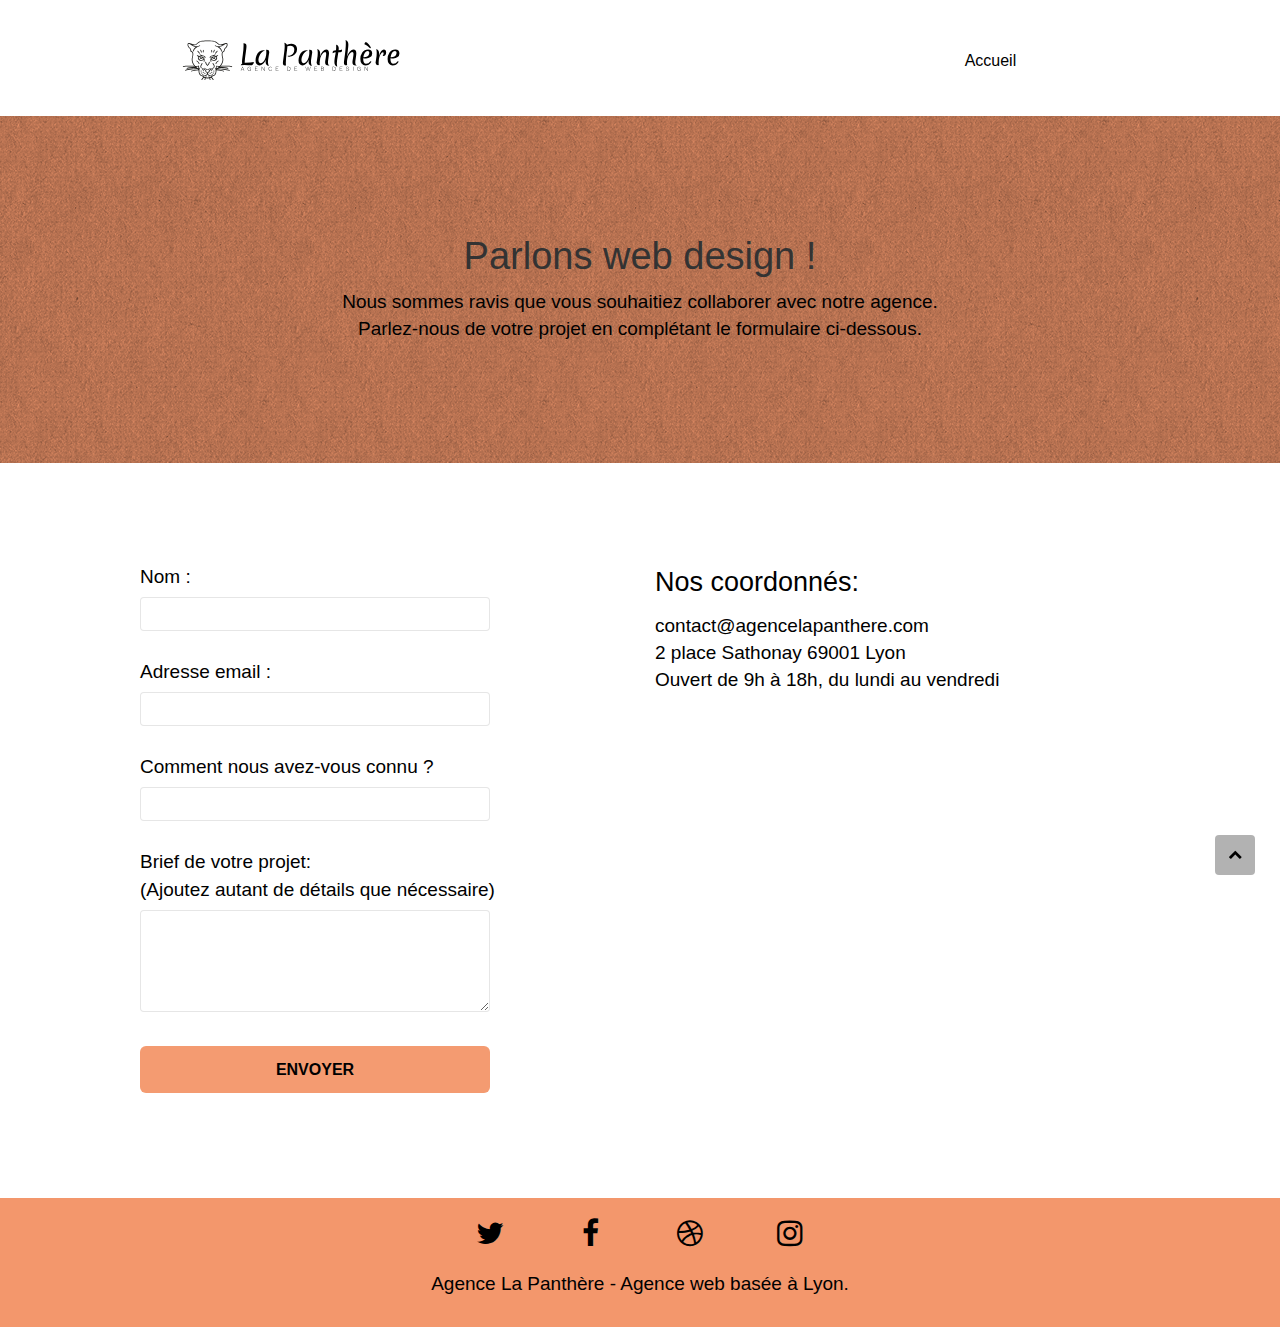
==== page2.html @ 470e60c2 "min-css" ====
<!doctype html>
<html lang="fr">
<head>
   
	<meta charset="utf-8">
    <meta name="keywords" content="seo, google, site web, site internet, agence design Lyon, agence design, agence design,agence design,agence design,agence design,agence design,agence design,agence design,agence design">
    <meta name="description" content=" La Panthère, est une grande agence de web design basée à Lyon">
	<meta name="robots" content="follow"/>
    <meta name="viewport" content="width=device-width, initial-scale=1.0, viewport-fit=cover">
    <link rel="shortcut icon" type="image/png" href="favicon.jpg">
    
	<link rel="stylesheet" type="text/css" href="./css/bootstrap.min.css">
	<link rel="stylesheet" type="text/css" href="style.min.css">
	<link rel="stylesheet" type="text/css" href="./css/font-awesome.min.css">
	<link rel="stylesheet" type="text/css" href="./css/et-line.min.css">


	<script src="./js/jquery-2.1.0.js"></script>
	<script src="./js/bootstrap.js"></script>
	<script src="./js/blocs.js"></script>

	<script src="./js/jqBootstrapValidation.js"></script>
	<script src="./js/formHandler.js"></script>
    <title>contacte</title>

    
<!-- Analytics -->
 
<!-- Analytics END -->
    
</head>
<body>
<!-- Principal conteneur -->
<div class="page-container">
<!-- bloc-0 -->
<div class="bloc bgc-white l-bloc " id="bloc-0">
	<div class="container bloc-sm">
		<nav class="navbar row">
			 <div class="navbar-header">
				<a class="navbar-brand " aria-label="logo-page" href="index.html"><img src="img/agence-la-panthere-monochrome.svg" alt="atlanta web design logo" height="40" /></a>	
				<button id="nav-toggle" type="button" class="ui-navbar-toggle navbar-toggle" data-toggle="collapse" data-target=".navbar-1">
					<span class="sr-only">Toggle navigation</span>
					<span class="icon-bar"></span>
					<span class="icon-bar"></span>
					<span class="icon-bar"></span>
				</button>
			</div>
			
			<div class="collapse navbar-collapse navbar-1 special-dropdown-nav">
				<ul class="site-navigation nav navbar-nav">
					<li>
						<a href="index.html" aria-label="bouton-accueil">Accueil</a>
					</li>
				</ul>
			</div> 
		</div>
		</nav>
	</div>
</div>
<!-- bloc-0 END -->

<!-- bloc-6 -->
<div class="bloc bg-dots-bg bg-repeat bgc-atomic-tangerine d-bloc bloc-bg-texture texture-paper" id="bloc-6">
	<div class="container bloc-lg">
		<div class="row">
			<div class="col-sm-12">
				<h1 class="text-center hero-bloc-text tc-black">
					Parlons web design !
				</h1>
				<p class="text-center mg-lg tc-black tight-width-whitespace">
					Nous sommes ravis que vous souhaitiez collaborer avec notre agence.<br>
					Parlez-nous de votre projet en complétant le formulaire ci-dessous.
				</p>
			</div>
		</div>
	</div>
</div>
<!-- bloc-6 END -->

<!-- bloc-7 -->
<div class="bloc bgc-white l-bloc" id="bloc-7">
	<div class="container bloc-lg">
		<div class="row">
			<div class="col-sm-6 ">
				<form id="form_1" novalidate success-msg="Your message has been sent." fail-msg="Sorry it seems that our mail server is not responding, Sorry for the inconvenience!">
					<div class="form-group">
						<label>
							<span class="texte-label"> Nom : </span>
							<input id="name" class="form-control" required="" />
						</label>
					</div>
					<div class="form-group ">
						<label>
							<span class="texte-label">Adresse email :</span>
						<input id="email" class="form-control" type="email" required="" />
						</label>
					</div>
					<div class="form-group">
						<label>
							<span class="texte-label">Comment nous avez-vous connu ?</span>
						<input class="form-control" type="email" required="" id="input_504" />

						</label>
					</div>
					<div class="form-group">
						<label>
							<span class="texte-label">Brief de votre projet: <br>(Ajoutez autant de détails que nécessaire)</span>
							<textarea id="message" class="form-control" rows="4" cols="50" required=""></textarea>
						</label>
					</div> 
					<button class="bloc-button btn btn-lg btn-block cta-hero btn-atomic-tangerine btn-contacte" type="submit">
						Envoyer
					</button>
				</form>
			</div>
			<div class="col-sm-6">
				<p class="coordonnes">Nos coordonnés:</p>
				<p>
					contact@agencelapanthere.com<br>2 place Sathonay 69001 Lyon<br>Ouvert de 9h à 18h, du lundi au vendredi<br>
				</p>
			</div>
		</div>
	</div>
</div>
<!-- bloc-7 END -->

<!-- ScrollToTop Button -->
<a  class="bloc-button btn btn-d scrollToTop" onclick="scrollToTarget('1')"><span class="fa fa-chevron-up"></span></a>
<!-- ScrollToTop Button END-->


<!-- Footer - bloc-8 -->
<div class="bloc bgc-atomic-tangerine d-bloc" id="bloc-8">
	<div class="container bloc-sm">
		<div class="row">
			<div class="col-sm-12">
				<div class="row row-no-gutters social ">
					<div class="col-sm-3">
						<div class="text-center">
							<a id="twitter" class="social" aria-label="suivez-nous sur twitter" href="index.html"><span class="fa fa-twitter icon-md"></span></a>
						</div>
					</div>
					<div class="col-sm-3">
						<div class="text-center">
							<a id="facebook" class="social" aria-label="suivez-nous sur facebook" href="index.html"><span class="fa fa-facebook icon-md"></span></a>
						</div>
					</div>
					<div class="col-sm-3">
						<div class="text-center">
							<a id="dribbble" class="social" aria-label="suivez-nous sur dribble"  href="index.html"><span class="fa fa-dribbble icon-md"></span></a>
						</div>
					</div>
					<div class="col-sm-3">
						<div class="text-center">
							<a id="instagram" class="social" aria-label="suivez-nous sur instagram" href="index.html"><span class="fa fa-instagram icon-md"></span></a>
						</div>
					</div>
					
				</div>
			</div>
			<p class="text-center black footer-p2">
			Agence La Panthère - Agence web basée à Lyon.<br>
			</p>
		</div>
	</div>
<!-- Footer - bloc-8 END -->
 </div> 
</div>
<!-- Principal conteneur END -->
</body>

</html>
---- style.min.css ----
a,a:hover,button{text-decoration:none}a,button{outline:0!important}.scrollToTop,a,button{transition:all .3s ease-in-out}body{margin:0;padding:0;background:#FFF;overflow-x:hidden;-webkit-font-smoothing:antialiased;-moz-osx-font-smoothing:grayscale;box-sizing:border-box}a:hover{cursor:pointer}#page-loading-blocs-notifaction{position:fixed;top:0;bottom:0;width:100%;z-index:100000;background:url(img/pageload-spinner.gif) center center no-repeat #FFF}.bloc{width:100%;clear:both;background:50% 50% no-repeat;padding:0 50px;-webkit-background-size:cover;-moz-background-size:cover;-o-background-size:cover;background-size:cover;position:relative}.bloc .container{padding-left:0;padding-right:0}.bloc-lg{padding:100px 50px}.bloc-md{padding:50px}.bloc-sm{padding:20px 50px}.bg-b-edge,.bg-bl-edge,.bg-br-edge,.bg-center,.bg-l-edge,.bg-r-edge,.bg-repeat,.bg-t-edge,.bg-tl-edge,.bg-tr-edge{-webkit-background-size:auto!important;-moz-background-size:auto!important;-o-background-size:auto!important;background-size:auto!important}.bg-repeat{background:0 0}.bg-t-edge{background:top no-repeat}.bloc-bg-texture::before{content:"";background-size:2px 2px;position:absolute;top:0;bottom:0;left:0;right:0}.texture-paper::before{background:url(img/texture-paper.png);background-size:280px 280px}.b-parallax{background-attachment:fixed}.d-bloc{color:rgba(255,255,255,.7)}.d-bloc button:hover{color:rgba(255,255,255,.9)}.d-bloc .icon-round,.d-bloc .icon-rounded,.d-bloc .icon-semi-rounded-a,.d-bloc .icon-semi-rounded-b,.d-bloc .icon-square{border-color:rgba(255,255,255,.9)}.d-bloc .divider-h span{border-color:rgba(255,255,255,.2)}.d-bloc .a-btn,.d-bloc .navbar a,.d-bloc .navbar-brand,.d-bloc a,.d-bloc a .icon-lg,.d-bloc a .icon-sm,.d-bloc a .icon-xl,.d-bloc h1 a,.d-bloc h2 a,.d-bloc h3 a,.d-bloc h4 a,.d-bloc h5 a,.d-bloc h6 a,.d-bloc p a{color:rgba(255,255,255,.6)}.d-bloc .a-btn:hover,.d-bloc .navbar a:hover,.d-bloc .navbar-brand:hover,.d-bloc a:hover .icon-lg,.d-bloc a:hover .icon-md,.d-bloc a:hover .icon-sm,.d-bloc a:hover .icon-xl,.d-bloc h1 a:hover,.d-bloc h2 a:hover,.d-bloc h3 a:hover,.d-bloc h4 a:hover,.d-bloc h5 a:hover,.d-bloc h6 a:hover,.d-bloc p a:hover{color:rgba(255,255,255,1)}.d-bloc .navbar-toggle .icon-bar{background:rgba(255,255,255,1)}.d-bloc .btn-wire,.d-bloc .btn-wire:hover{color:rgba(255,255,255,1);border-color:rgba(255,255,255,1)}.d-bloc .panel{color:rgba(0,0,0,.5)}.d-bloc .panel button:hover{color:rgba(0,0,0,.7)}.d-bloc .panel icon{border-color:rgba(0,0,0,.7)}.d-bloc .panel .divider-h span{border-color:rgba(0,0,0,.1)}.d-bloc .panel .a-btn{color:rgba(0,0,0,.6)}.d-bloc .panel .a-btn:hover{color:rgba(0,0,0,1)}.d-bloc .panel,.l-bloc{color:rgba(0,0,0,.5)}.d-bloc .panel button:hover,.l-bloc button:hover{color:rgba(0,0,0,.7)}.l-bloc .icon-round,.l-bloc .icon-rounded,.l-bloc .icon-semi-rounded-a,.l-bloc .icon-semi-rounded-b,.l-bloc .icon-square{border-color:rgba(0,0,0,.7)}.d-bloc .panel .divider-h span,.l-bloc .divider-h span{border-color:rgba(0,0,0,.1)}.d-bloc .panel .a-btn,.l-bloc .a-btn,.l-bloc .navbar a,.l-bloc .navbar-brand,.l-bloc a .icon-lg,.l-bloc a .icon-md,.l-bloc a .icon-sm,.l-bloc a .icon-xl,.l-bloc h1 a,.l-bloc h2 a,.l-bloc h3 a,.l-bloc h4 a,.l-bloc h5 a,.l-bloc h6 a,.l-bloc p a{color:rgba(0,0,0,.6)}.d-bloc .panel .a-btn:hover,.l-bloc .a-btn:hover,.l-bloc .navbar a:hover,.l-bloc .navbar-brand:hover,.l-bloc a:hover .icon-lg,.l-bloc a:hover .icon-md,.l-bloc a:hover .icon-sm,.l-bloc a:hover .icon-xl,.l-bloc h1 a:hover,.l-bloc h2 a:hover,.l-bloc h3 a:hover,.l-bloc h4 a:hover,.l-bloc h5 a:hover,.l-bloc h6 a:hover,.l-bloc p a:hover{color:rgba(0,0,0,1)}.l-bloc .navbar-toggle .icon-bar{color:rgba(0,0,0,.6)}.d-bloc .panel .btn-wire,.d-bloc .panel .btn-wire:hover,.l-bloc .btn-wire,.l-bloc .btn-wire:hover{color:rgba(0,0,0,.7);border-color:rgba(0,0,0,.3)}.voffset{margin-top:30px}.voffset-lg{margin-top:80px}.row-no-gutters{margin-right:0;margin-left:0}.row.row-no-gutters>[class*=" col-"],.row.row-no-gutters>[class^=col-]{padding-right:0;padding-left:0}#bloc-1-hero h1{font-size:32px}.navbar{margin-bottom:0;z-index:1}.navbar-brand{height:auto;padding:15px;font-size:25px;font-weight:400;font-weight:600;line-height:44px}.navbar-brand img{max-height:200px;display:inline}.navbar-brand img[src$=svg]{min-width:300px}.nav-center .navbar-brand img{margin:0}.navbar .nav{padding-top:2px;margin-right:10%;float:right;z-index:1}.nav-invert .navbar .nav,.nav>li{float:left}.nav>li{margin-top:4px;font-size:16px;list-style:none}.navbar-nav .open .dropdown-menu>li>a{text-align:inherit}.black,.tc-black,a[data-lightbox]{text-align:center}.nav>li a:focus,.nav>li a:hover{background:0 0;text-decoration:underline;font-weight:700;color:#0d0303}.navbar-toggle{margin:10px 10px 0 0;border:0}.navbar-toggle:hover{background:0 0!important}.navbar-toggle .icon-bar{background-color:rgba(0,0,0,.5);width:26px}.nav-invert .navbar-brand,.nav-invert .navbar-header{float:right;position:relative;z-index:2}@media (min-width:768px){.site-navigation{position:absolute;top:50%;right:20px;transform:translate(0,-50%);-webkit-transform:translateY(-50%)}.nav>li .dropdown-menu a,.nav>li .dropdown-menu a:hover{color:#484848}.nav-invert .site-navigation{left:0;right:0}.nav-center{text-align:center}.nav-center .navbar-header{width:100%}.nav-center .nav>li,.nav-center .navbar-brand,.nav-center .navbar-header{float:none;display:inline-block}.nav-center .site-navigation{position:relative;width:100%;right:0;margin-right:0;margin-top:20px}.nav-center.mini-nav .navbar-toggle{float:none;margin:10px auto 0}}.nav>li>.dropdown a{background:0 0!important;display:block;padding:14px 15px}nav .caret{margin:0 5px}.dropdown-menu .dropdown-menu{top:-8px;left:100%}.dropdown-menu .dropmenu-flow-right{top:100%;left:0;margin-left:-1px;border-top-left-radius:0;border-top-right-radius:0}.dropdown-menu .dropdown span{border:4px solid #000;border-top-color:transparent;border-right-color:transparent;border-bottom-color:transparent;margin:6px -5px 0 0!important;float:right}.mg-lg,.mg-md{margin-top:10px}.mg-md{margin-bottom:20px}.mg-lg{margin-bottom:40px}.btn{margin:0 5px 5px 0}.btn.pull-right{margin:0 0 5px 5px}.btn-d,.btn-d:focus,.btn-d:hover{color:#FFF;background:rgba(0,0,0,.3)}.btn-rd{border-radius:40px}.btn-clean{border:1px solid rgba(0,0,0,.08);border-bottom-color:rgba(0,0,0,.1);text-shadow:0 1px 0 rgba(0,0,1,.1);box-shadow:0 1px 3px rgba(0,0,1,.25),inset 0 1px 0 0 rgba(255,255,255,.15)}.icon-md{font-size:30px!important;color:#000}.icon-lg{font-size:60px!important}.sm-shadow{text-shadow:0 1px 2px rgba(0,0,0,.3)}.panel-sq,.panel-sq .panel-footer,.panel-sq .panel-heading{border-radius:0}.panel-rd{border-radius:30px}.panel-rd .panel-heading{border-radius:29px 29px 0 0}.panel-rd .panel-footer{border-radius:0 0 29px 29px}.form-control{border-color:rgba(11,7,7,.1);box-shadow:none;padding:10px;margin-top:2%;margin-bottom:2%;width:350px}.scrollToTop{width:40px;height:40px;position:fixed;bottom:20px;right:20px;opacity:1;z-index:500}.scrollToTop span{margin-top:5px;margin-bottom:5px}.showScrollTop{font-size:14px;opacity:1}a[data-lightbox]{position:relative;display:block}a[data-lightbox]:hover::before{content:"+";font-family:HelveticaNeue-Light,"Helvetica Neue Light","Helvetica Neue",Helvetica,Arial;font-size:32px;width:50px;height:50px;margin-left:-25px;border-radius:50%;background:rgba(0,0,0,.6);color:#FFF;font-weight:100;z-index:1;position:absolute;top:50%;transform:translateY(-50%);-webkit-transform:translateY(-50%)}.close-lightbox,.lightbox-caption,.next-lightbox,.prev-lightbox{background:rgba(0,0,0,.5);position:absolute}a[data-lightbox]:hover img{opacity:.6;-webkit-animation-fill-mode:none;animation-fill-mode:none}#lightbox-modal{display:flex;align-items:center}#lightbox-modal .modal-dialog{width:90%;max-width:900px;margin:0 auto}#lightbox-modal .modal-dialog img{max-height:90vh;margin:0 auto}.lightbox-caption{padding:20px;color:#FFF;left:15px;right:15px;bottom:5px}.close-lightbox{color:#FFF;font-size:30px;top:20px;right:20px;z-index:20;border:none;line-height:30px;padding:0 9px 5px;opacity:.3}.close-lightbox:hover,.next-lightbox:hover,.prev-lightbox:hover{opacity:1;color:#FFF}.next-lightbox,.prev-lightbox{font-size:20px;color:rgba(255,255,255,.9);transition:all .2s ease-in-out;top:45%;z-index:1;opacity:.4}.next-lightbox{padding:6px 8px 1px 13px;right:25px}.prev-lightbox{padding:6px 13px 1px 10px;left:25px}.snapshot-lb .modal-body{padding-bottom:45px}.snapshot-lb .lightbox-caption{padding:0;color:rgba(0,0,0,.5);background:0 0}.btn,a,h1,h2,h3,h4,h5,h6,label,p{font-family:helvetica;font-weight:400;color:#000!important}.coordonnes{font-size:27px}.container{max-width:1000px}.hero-bloc-text{font-size:38px}.hero-bloc-text-sub{font-size:36px}.statement-bloc-text{line-height:26px;font-style:italic;font-size:20px;text-align:center;font-weight:lighter;max-width:520px;margin:auto}.cta-hero,h3{text-transform:uppercase;font-weight:700}p{font-size:19px}.tight-width-whitespace{max-width:600px;margin:auto}.h1{font-size:20px;font-family:"Open Sans"}.cta-hero{margin-top:22px;color:#FFF!important;padding:12px 28px;font-size:16px}h1,h3,h4{color:#333!important}.social{width:400px;margin:auto}h2{font-size:22px;line-height:1.4em}h3{font-size:15px}.med-width-whitespace{max-width:800px;margin:auto;box-shadow:0 0 0 #000}.icons{margin-bottom:14px;margin-top:24px}.white{color:#fff!important}.black{color:#000;margin-top:2%}.portfolio-thumb{margin-bottom:24px}.portfolio-row{margin-bottom:44px;margin-top:50px}.avatar{box-shadow:0 4px 9px rgba(0,0,0,.3)}.black-background{background-color:rgba(165,147,99,.7);padding:40px}.bold-link{font-weight:900;text-decoration:underline!important}.bgc-white{background-color:#FFF}.bgc-dark-slate-blue{background-color:#364577}.bgc-atomic-tangerine{background-color:#F3976C}.tc-white{color:#fff!important}.tc-black{color:#000}.btn-atomic-tangerine{background:#F49B71;color:#000!important}.btn-atomic-tangerine:hover{background:#000!important;color:#FFF!important}.ltc-white{color:#FFF!important}.ltc-white:hover{color:#ccc!important}.ltc-atomic-tangerine{color:#F3976C!important}.ltc-atomic-tangerine:hover{color:#c27956!important}.icon-dark-slate-blue{color:#364577!important;border-color:#364577!important}.bg-dots-bg{background-image:url(img/dots-bg.webp)}.bg-lines-h2-bg{background-image:url(img/lines-h2-bg.webp)}.bg-banniere{background-image:url(img/agence-la-panthere.webp)}.bg-presentation{background-image:url(img/image-de-presentation.webp)}@media (max-width:1024px){.bloc{padding-left:20px;padding-right:20px}.bloc-tile-2.full-width-bloc .container,.bloc-tile-3.full-width-bloc .container,.bloc-tile-4.full-width-bloc .container,.bloc.full-width-bloc{padding-left:0;padding-right:0}}@media (max-width:992px) and (min-width:768px){.navbar .nav{max-width:80%}.nav-center.navbar .nav{max-width:100%}}@media only screen and (min-width:768px) and (max-width:1024px) and (orientation:landscape){.b-parallax{background-attachment:scroll}}@media only screen and (min-width:1024px) and (max-width:1366px) and (-webkit-min-device-pixel-ratio:1.5){.b-parallax{background-attachment:scroll}}@media (max-width:991px){.container{width:100%}.b-parallax{background-attachment:scroll}#hero-bloc,.page-container{overflow-x:hidden;position:relative}.bloc{padding-left:5%;padding-right:5%}.bloc-group,.bloc-group .bloc{display:block;width:100%}.bloc-fill-screen .fill-bloc-bottom-edge,.bloc-fill-screen .fill-bloc-top-edge{padding:0 5px 0 5%}}@media (max-width:767px){.page-container{overflow-x:hidden;position:relative}#disqus_thread,h1,h2,h3,h4,h5,h6,p{padding-left:20px!important;padding-right:20px!important}.b-parallax{background-attachment:scroll}.navbar .nav{padding-top:0;padding-left:30px;float:none!important;width:100%}.navbar.row{margin-left:0;margin-right:0}.site-navigation{position:inherit;transform:none;-webkit-transform:none;-ms-transform:none}.nav>li{margin-top:0;border-bottom:1px solid rgba(0,0,0,.1);background:rgba(0,0,0,.05);text-align:left;padding-left:15px;width:100%}.nav>li:hover{background:rgba(0,0,0,.08)}.dropdown .dropdown a .caret{float:none;margin:5px 0 0 10px!important;border:4px solid #000;border-bottom-color:transparent;border-right-color:transparent;border-left-color:transparent}#hero-bloc .navbar .nav{background:rgba(0,0,0,.8)}#hero-bloc .navbar .nav a{color:rgba(255,255,255,.6)}.hero{padding:50px 0}.hero-nav{left:-1px;right:-1px}.navbar-collapse{padding:0;overflow-x:hidden;-webkit-box-shadow:none;box-shadow:none}.navbar-brand img{max-height:40px;width:auto}.nav-invert .navbar-header{float:none;width:100%}.nav-invert .navbar-toggle{float:left;margin-left:10px}.bloc{padding-left:0;padding-right:0}.bloc-lg,.bloc-xl,.bloc-xxl{padding:40px 20px}.bloc-fill-screen .fill-bloc-bottom-edge,.bloc-fill-screen .fill-bloc-top-edge,.bloc-md,.bloc-sm,.bloc-tile-2 .container,.bloc-tile-3 .container,.bloc-tile-4 .container{padding-left:0;padding-right:0}.a-block{padding:0 10px}.btn-dwn{display:none}.voffset{margin-top:5px}.voffset-md{margin-top:20px}.voffset-lg{margin-top:30px}form{padding:20px}.close-lightbox{display:inline-block}.blocsapp-device-iphone5{background-size:216px 425px;padding-top:60px;width:216px;height:425px}.blocsapp-device-iphone5 img{width:180px;height:320px}.bloc-mob-center-text{text-align:center}}@media (max-width:400px){.bloc{padding-left:0;padding-right:0}}@media (max-width:420px){.liste{display:flex;flex-direction:column}}
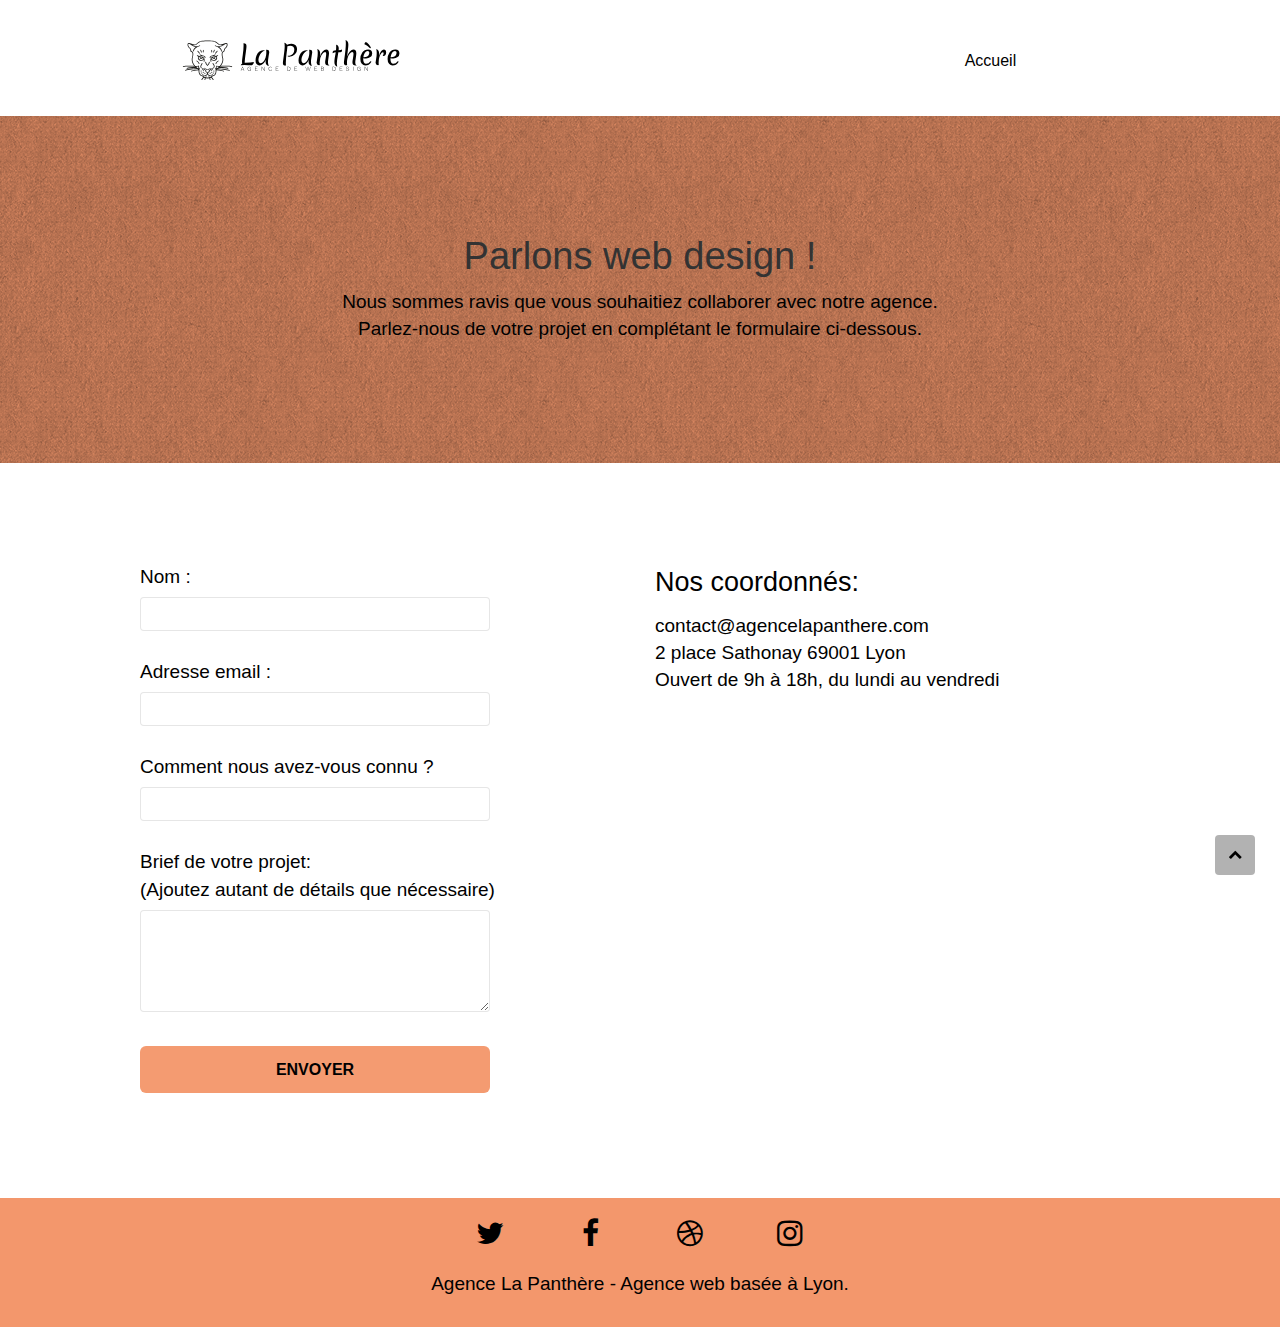
==== commit f7ccd897: "modif" ====
--- a/page2.html
+++ b/page2.html
@@ -14,11 +14,9 @@
 	<link rel="stylesheet" type="text/css" href="./css/font-awesome.min.css">
 	<link rel="stylesheet" type="text/css" href="./css/et-line.min.css">
 
-
 	<script src="./js/jquery-2.1.0.js"></script>
 	<script src="./js/bootstrap.js"></script>
 	<script src="./js/blocs.js"></script>
-
 	<script src="./js/jqBootstrapValidation.js"></script>
 	<script src="./js/formHandler.js"></script>
     <title>contacte</title>
--- a/style.min.css
+++ b/style.min.css
@@ -1 +1,934 @@
-a,a:hover,button{text-decoration:none}a,button{outline:0!important}.scrollToTop,a,button{transition:all .3s ease-in-out}body{margin:0;padding:0;background:#FFF;overflow-x:hidden;-webkit-font-smoothing:antialiased;-moz-osx-font-smoothing:grayscale;box-sizing:border-box}a:hover{cursor:pointer}#page-loading-blocs-notifaction{position:fixed;top:0;bottom:0;width:100%;z-index:100000;background:url(img/pageload-spinner.gif) center center no-repeat #FFF}.bloc{width:100%;clear:both;background:50% 50% no-repeat;padding:0 50px;-webkit-background-size:cover;-moz-background-size:cover;-o-background-size:cover;background-size:cover;position:relative}.bloc .container{padding-left:0;padding-right:0}.bloc-lg{padding:100px 50px}.bloc-md{padding:50px}.bloc-sm{padding:20px 50px}.bg-b-edge,.bg-bl-edge,.bg-br-edge,.bg-center,.bg-l-edge,.bg-r-edge,.bg-repeat,.bg-t-edge,.bg-tl-edge,.bg-tr-edge{-webkit-background-size:auto!important;-moz-background-size:auto!important;-o-background-size:auto!important;background-size:auto!important}.bg-repeat{background:0 0}.bg-t-edge{background:top no-repeat}.bloc-bg-texture::before{content:"";background-size:2px 2px;position:absolute;top:0;bottom:0;left:0;right:0}.texture-paper::before{background:url(img/texture-paper.png);background-size:280px 280px}.b-parallax{background-attachment:fixed}.d-bloc{color:rgba(255,255,255,.7)}.d-bloc button:hover{color:rgba(255,255,255,.9)}.d-bloc .icon-round,.d-bloc .icon-rounded,.d-bloc .icon-semi-rounded-a,.d-bloc .icon-semi-rounded-b,.d-bloc .icon-square{border-color:rgba(255,255,255,.9)}.d-bloc .divider-h span{border-color:rgba(255,255,255,.2)}.d-bloc .a-btn,.d-bloc .navbar a,.d-bloc .navbar-brand,.d-bloc a,.d-bloc a .icon-lg,.d-bloc a .icon-sm,.d-bloc a .icon-xl,.d-bloc h1 a,.d-bloc h2 a,.d-bloc h3 a,.d-bloc h4 a,.d-bloc h5 a,.d-bloc h6 a,.d-bloc p a{color:rgba(255,255,255,.6)}.d-bloc .a-btn:hover,.d-bloc .navbar a:hover,.d-bloc .navbar-brand:hover,.d-bloc a:hover .icon-lg,.d-bloc a:hover .icon-md,.d-bloc a:hover .icon-sm,.d-bloc a:hover .icon-xl,.d-bloc h1 a:hover,.d-bloc h2 a:hover,.d-bloc h3 a:hover,.d-bloc h4 a:hover,.d-bloc h5 a:hover,.d-bloc h6 a:hover,.d-bloc p a:hover{color:rgba(255,255,255,1)}.d-bloc .navbar-toggle .icon-bar{background:rgba(255,255,255,1)}.d-bloc .btn-wire,.d-bloc .btn-wire:hover{color:rgba(255,255,255,1);border-color:rgba(255,255,255,1)}.d-bloc .panel{color:rgba(0,0,0,.5)}.d-bloc .panel button:hover{color:rgba(0,0,0,.7)}.d-bloc .panel icon{border-color:rgba(0,0,0,.7)}.d-bloc .panel .divider-h span{border-color:rgba(0,0,0,.1)}.d-bloc .panel .a-btn{color:rgba(0,0,0,.6)}.d-bloc .panel .a-btn:hover{color:rgba(0,0,0,1)}.d-bloc .panel,.l-bloc{color:rgba(0,0,0,.5)}.d-bloc .panel button:hover,.l-bloc button:hover{color:rgba(0,0,0,.7)}.l-bloc .icon-round,.l-bloc .icon-rounded,.l-bloc .icon-semi-rounded-a,.l-bloc .icon-semi-rounded-b,.l-bloc .icon-square{border-color:rgba(0,0,0,.7)}.d-bloc .panel .divider-h span,.l-bloc .divider-h span{border-color:rgba(0,0,0,.1)}.d-bloc .panel .a-btn,.l-bloc .a-btn,.l-bloc .navbar a,.l-bloc .navbar-brand,.l-bloc a .icon-lg,.l-bloc a .icon-md,.l-bloc a .icon-sm,.l-bloc a .icon-xl,.l-bloc h1 a,.l-bloc h2 a,.l-bloc h3 a,.l-bloc h4 a,.l-bloc h5 a,.l-bloc h6 a,.l-bloc p a{color:rgba(0,0,0,.6)}.d-bloc .panel .a-btn:hover,.l-bloc .a-btn:hover,.l-bloc .navbar a:hover,.l-bloc .navbar-brand:hover,.l-bloc a:hover .icon-lg,.l-bloc a:hover .icon-md,.l-bloc a:hover .icon-sm,.l-bloc a:hover .icon-xl,.l-bloc h1 a:hover,.l-bloc h2 a:hover,.l-bloc h3 a:hover,.l-bloc h4 a:hover,.l-bloc h5 a:hover,.l-bloc h6 a:hover,.l-bloc p a:hover{color:rgba(0,0,0,1)}.l-bloc .navbar-toggle .icon-bar{color:rgba(0,0,0,.6)}.d-bloc .panel .btn-wire,.d-bloc .panel .btn-wire:hover,.l-bloc .btn-wire,.l-bloc .btn-wire:hover{color:rgba(0,0,0,.7);border-color:rgba(0,0,0,.3)}.voffset{margin-top:30px}.voffset-lg{margin-top:80px}.row-no-gutters{margin-right:0;margin-left:0}.row.row-no-gutters>[class*=" col-"],.row.row-no-gutters>[class^=col-]{padding-right:0;padding-left:0}#bloc-1-hero h1{font-size:32px}.navbar{margin-bottom:0;z-index:1}.navbar-brand{height:auto;padding:15px;font-size:25px;font-weight:400;font-weight:600;line-height:44px}.navbar-brand img{max-height:200px;display:inline}.navbar-brand img[src$=svg]{min-width:300px}.nav-center .navbar-brand img{margin:0}.navbar .nav{padding-top:2px;margin-right:10%;float:right;z-index:1}.nav-invert .navbar .nav,.nav>li{float:left}.nav>li{margin-top:4px;font-size:16px;list-style:none}.navbar-nav .open .dropdown-menu>li>a{text-align:inherit}.black,.tc-black,a[data-lightbox]{text-align:center}.nav>li a:focus,.nav>li a:hover{background:0 0;text-decoration:underline;font-weight:700;color:#0d0303}.navbar-toggle{margin:10px 10px 0 0;border:0}.navbar-toggle:hover{background:0 0!important}.navbar-toggle .icon-bar{background-color:rgba(0,0,0,.5);width:26px}.nav-invert .navbar-brand,.nav-invert .navbar-header{float:right;position:relative;z-index:2}@media (min-width:768px){.site-navigation{position:absolute;top:50%;right:20px;transform:translate(0,-50%);-webkit-transform:translateY(-50%)}.nav>li .dropdown-menu a,.nav>li .dropdown-menu a:hover{color:#484848}.nav-invert .site-navigation{left:0;right:0}.nav-center{text-align:center}.nav-center .navbar-header{width:100%}.nav-center .nav>li,.nav-center .navbar-brand,.nav-center .navbar-header{float:none;display:inline-block}.nav-center .site-navigation{position:relative;width:100%;right:0;margin-right:0;margin-top:20px}.nav-center.mini-nav .navbar-toggle{float:none;margin:10px auto 0}}.nav>li>.dropdown a{background:0 0!important;display:block;padding:14px 15px}nav .caret{margin:0 5px}.dropdown-menu .dropdown-menu{top:-8px;left:100%}.dropdown-menu .dropmenu-flow-right{top:100%;left:0;margin-left:-1px;border-top-left-radius:0;border-top-right-radius:0}.dropdown-menu .dropdown span{border:4px solid #000;border-top-color:transparent;border-right-color:transparent;border-bottom-color:transparent;margin:6px -5px 0 0!important;float:right}.mg-lg,.mg-md{margin-top:10px}.mg-md{margin-bottom:20px}.mg-lg{margin-bottom:40px}.btn{margin:0 5px 5px 0}.btn.pull-right{margin:0 0 5px 5px}.btn-d,.btn-d:focus,.btn-d:hover{color:#FFF;background:rgba(0,0,0,.3)}.btn-rd{border-radius:40px}.btn-clean{border:1px solid rgba(0,0,0,.08);border-bottom-color:rgba(0,0,0,.1);text-shadow:0 1px 0 rgba(0,0,1,.1);box-shadow:0 1px 3px rgba(0,0,1,.25),inset 0 1px 0 0 rgba(255,255,255,.15)}.icon-md{font-size:30px!important;color:#000}.icon-lg{font-size:60px!important}.sm-shadow{text-shadow:0 1px 2px rgba(0,0,0,.3)}.panel-sq,.panel-sq .panel-footer,.panel-sq .panel-heading{border-radius:0}.panel-rd{border-radius:30px}.panel-rd .panel-heading{border-radius:29px 29px 0 0}.panel-rd .panel-footer{border-radius:0 0 29px 29px}.form-control{border-color:rgba(11,7,7,.1);box-shadow:none;padding:10px;margin-top:2%;margin-bottom:2%;width:350px}.scrollToTop{width:40px;height:40px;position:fixed;bottom:20px;right:20px;opacity:1;z-index:500}.scrollToTop span{margin-top:5px;margin-bottom:5px}.showScrollTop{font-size:14px;opacity:1}a[data-lightbox]{position:relative;display:block}a[data-lightbox]:hover::before{content:"+";font-family:HelveticaNeue-Light,"Helvetica Neue Light","Helvetica Neue",Helvetica,Arial;font-size:32px;width:50px;height:50px;margin-left:-25px;border-radius:50%;background:rgba(0,0,0,.6);color:#FFF;font-weight:100;z-index:1;position:absolute;top:50%;transform:translateY(-50%);-webkit-transform:translateY(-50%)}.close-lightbox,.lightbox-caption,.next-lightbox,.prev-lightbox{background:rgba(0,0,0,.5);position:absolute}a[data-lightbox]:hover img{opacity:.6;-webkit-animation-fill-mode:none;animation-fill-mode:none}#lightbox-modal{display:flex;align-items:center}#lightbox-modal .modal-dialog{width:90%;max-width:900px;margin:0 auto}#lightbox-modal .modal-dialog img{max-height:90vh;margin:0 auto}.lightbox-caption{padding:20px;color:#FFF;left:15px;right:15px;bottom:5px}.close-lightbox{color:#FFF;font-size:30px;top:20px;right:20px;z-index:20;border:none;line-height:30px;padding:0 9px 5px;opacity:.3}.close-lightbox:hover,.next-lightbox:hover,.prev-lightbox:hover{opacity:1;color:#FFF}.next-lightbox,.prev-lightbox{font-size:20px;color:rgba(255,255,255,.9);transition:all .2s ease-in-out;top:45%;z-index:1;opacity:.4}.next-lightbox{padding:6px 8px 1px 13px;right:25px}.prev-lightbox{padding:6px 13px 1px 10px;left:25px}.snapshot-lb .modal-body{padding-bottom:45px}.snapshot-lb .lightbox-caption{padding:0;color:rgba(0,0,0,.5);background:0 0}.btn,a,h1,h2,h3,h4,h5,h6,label,p{font-family:helvetica;font-weight:400;color:#000!important}.coordonnes{font-size:27px}.container{max-width:1000px}.hero-bloc-text{font-size:38px}.hero-bloc-text-sub{font-size:36px}.statement-bloc-text{line-height:26px;font-style:italic;font-size:20px;text-align:center;font-weight:lighter;max-width:520px;margin:auto}.cta-hero,h3{text-transform:uppercase;font-weight:700}p{font-size:19px}.tight-width-whitespace{max-width:600px;margin:auto}.h1{font-size:20px;font-family:"Open Sans"}.cta-hero{margin-top:22px;color:#FFF!important;padding:12px 28px;font-size:16px}h1,h3,h4{color:#333!important}.social{width:400px;margin:auto}h2{font-size:22px;line-height:1.4em}h3{font-size:15px}.med-width-whitespace{max-width:800px;margin:auto;box-shadow:0 0 0 #000}.icons{margin-bottom:14px;margin-top:24px}.white{color:#fff!important}.black{color:#000;margin-top:2%}.portfolio-thumb{margin-bottom:24px}.portfolio-row{margin-bottom:44px;margin-top:50px}.avatar{box-shadow:0 4px 9px rgba(0,0,0,.3)}.black-background{background-color:rgba(165,147,99,.7);padding:40px}.bold-link{font-weight:900;text-decoration:underline!important}.bgc-white{background-color:#FFF}.bgc-dark-slate-blue{background-color:#364577}.bgc-atomic-tangerine{background-color:#F3976C}.tc-white{color:#fff!important}.tc-black{color:#000}.btn-atomic-tangerine{background:#F49B71;color:#000!important}.btn-atomic-tangerine:hover{background:#000!important;color:#FFF!important}.ltc-white{color:#FFF!important}.ltc-white:hover{color:#ccc!important}.ltc-atomic-tangerine{color:#F3976C!important}.ltc-atomic-tangerine:hover{color:#c27956!important}.icon-dark-slate-blue{color:#364577!important;border-color:#364577!important}.bg-dots-bg{background-image:url(img/dots-bg.webp)}.bg-lines-h2-bg{background-image:url(img/lines-h2-bg.webp)}.bg-banniere{background-image:url(img/agence-la-panthere.webp)}.bg-presentation{background-image:url(img/image-de-presentation.webp)}@media (max-width:1024px){.bloc{padding-left:20px;padding-right:20px}.bloc-tile-2.full-width-bloc .container,.bloc-tile-3.full-width-bloc .container,.bloc-tile-4.full-width-bloc .container,.bloc.full-width-bloc{padding-left:0;padding-right:0}}@media (max-width:992px) and (min-width:768px){.navbar .nav{max-width:80%}.nav-center.navbar .nav{max-width:100%}}@media only screen and (min-width:768px) and (max-width:1024px) and (orientation:landscape){.b-parallax{background-attachment:scroll}}@media only screen and (min-width:1024px) and (max-width:1366px) and (-webkit-min-device-pixel-ratio:1.5){.b-parallax{background-attachment:scroll}}@media (max-width:991px){.container{width:100%}.b-parallax{background-attachment:scroll}#hero-bloc,.page-container{overflow-x:hidden;position:relative}.bloc{padding-left:5%;padding-right:5%}.bloc-group,.bloc-group .bloc{display:block;width:100%}.bloc-fill-screen .fill-bloc-bottom-edge,.bloc-fill-screen .fill-bloc-top-edge{padding:0 5px 0 5%}}@media (max-width:767px){.page-container{overflow-x:hidden;position:relative}#disqus_thread,h1,h2,h3,h4,h5,h6,p{padding-left:20px!important;padding-right:20px!important}.b-parallax{background-attachment:scroll}.navbar .nav{padding-top:0;padding-left:30px;float:none!important;width:100%}.navbar.row{margin-left:0;margin-right:0}.site-navigation{position:inherit;transform:none;-webkit-transform:none;-ms-transform:none}.nav>li{margin-top:0;border-bottom:1px solid rgba(0,0,0,.1);background:rgba(0,0,0,.05);text-align:left;padding-left:15px;width:100%}.nav>li:hover{background:rgba(0,0,0,.08)}.dropdown .dropdown a .caret{float:none;margin:5px 0 0 10px!important;border:4px solid #000;border-bottom-color:transparent;border-right-color:transparent;border-left-color:transparent}#hero-bloc .navbar .nav{background:rgba(0,0,0,.8)}#hero-bloc .navbar .nav a{color:rgba(255,255,255,.6)}.hero{padding:50px 0}.hero-nav{left:-1px;right:-1px}.navbar-collapse{padding:0;overflow-x:hidden;-webkit-box-shadow:none;box-shadow:none}.navbar-brand img{max-height:40px;width:auto}.nav-invert .navbar-header{float:none;width:100%}.nav-invert .navbar-toggle{float:left;margin-left:10px}.bloc{padding-left:0;padding-right:0}.bloc-lg,.bloc-xl,.bloc-xxl{padding:40px 20px}.bloc-fill-screen .fill-bloc-bottom-edge,.bloc-fill-screen .fill-bloc-top-edge,.bloc-md,.bloc-sm,.bloc-tile-2 .container,.bloc-tile-3 .container,.bloc-tile-4 .container{padding-left:0;padding-right:0}.a-block{padding:0 10px}.btn-dwn{display:none}.voffset{margin-top:5px}.voffset-md{margin-top:20px}.voffset-lg{margin-top:30px}form{padding:20px}.close-lightbox{display:inline-block}.blocsapp-device-iphone5{background-size:216px 425px;padding-top:60px;width:216px;height:425px}.blocsapp-device-iphone5 img{width:180px;height:320px}.bloc-mob-center-text{text-align:center}}@media (max-width:400px){.bloc{padding-left:0;padding-right:0}}@media (max-width:420px){.liste{display:flex;flex-direction:column}}+body {
+  margin: 0;
+  padding: 0;
+  background: #fff;
+  overflow-x: hidden;
+  -webkit-font-smoothing: antialiased;
+  -moz-osx-font-smoothing: grayscale;
+  box-sizing: border-box;
+}
+a,
+button {
+  transition: all 0.3s ease-in-out;
+  outline: 0 !important;
+  text-decoration: none;
+}
+a:hover {
+  text-decoration: none;
+  cursor: pointer;
+}
+#page-loading-blocs-notifaction {
+  position: fixed;
+  top: 0;
+  bottom: 0;
+  width: 100%;
+  z-index: 100000;
+  background: #fff url("img/pageload-spinner.gif") no-repeat center center;
+}
+.bloc {
+  width: 100%;
+  clear: both;
+  background: 50% 50% no-repeat;
+  padding: 0 50px;
+  -webkit-background-size: cover;
+  -moz-background-size: cover;
+  -o-background-size: cover;
+  background-size: cover;
+  position: relative;
+}
+.bloc .container {
+  padding-left: 0;
+  padding-right: 0;
+}
+.bloc-lg {
+  padding: 100px 50px;
+}
+.bloc-md {
+  padding: 50px;
+}
+.bloc-sm {
+  padding: 20px 50px;
+}
+.bg-b-edge,
+.bg-bl-edge,
+.bg-br-edge,
+.bg-center,
+.bg-l-edge,
+.bg-r-edge,
+.bg-repeat,
+.bg-t-edge,
+.bg-tl-edge,
+.bg-tr-edge {
+  -webkit-background-size: auto !important;
+  -moz-background-size: auto !important;
+  -o-background-size: auto !important;
+  background-size: auto !important;
+}
+.bg-repeat {
+  background: repeat;
+}
+.bg-t-edge {
+  background: top no-repeat;
+}
+.bloc-bg-texture::before {
+  content: "";
+  background-size: 2px 2px;
+  position: absolute;
+  top: 0;
+  bottom: 0;
+  left: 0;
+  right: 0;
+}
+.texture-paper::before {
+  background: url("img/texture-paper.png");
+  background-size: 280px 280px;
+}
+.b-parallax {
+  background-attachment: fixed;
+}
+.d-bloc {
+  color: rgba(255, 255, 255, 0.7);
+}
+.d-bloc button:hover {
+  color: rgba(255, 255, 255, 0.9);
+}
+.d-bloc .icon-round,
+.d-bloc .icon-rounded,
+.d-bloc .icon-semi-rounded-a,
+.d-bloc .icon-semi-rounded-b,
+.d-bloc .icon-square {
+  border-color: rgba(255, 255, 255, 0.9);
+}
+.d-bloc .divider-h span {
+  border-color: rgba(255, 255, 255, 0.2);
+}
+.d-bloc .a-btn,
+.d-bloc .navbar a,
+.d-bloc .navbar-brand,
+.d-bloc a,
+.d-bloc a .icon-lg,
+.d-bloc a .icon-sm,
+.d-bloc a .icon-xl,
+.d-bloc h1 a,
+.d-bloc h2 a,
+.d-bloc h3 a,
+.d-bloc h4 a,
+.d-bloc h5 a,
+.d-bloc h6 a,
+.d-bloc p a {
+  color: rgba(255, 255, 255, 0.6);
+}
+.d-bloc .a-btn:hover,
+.d-bloc .navbar a:hover,
+.d-bloc .navbar-brand:hover,
+.d-bloc a:hover .icon-lg,
+.d-bloc a:hover .icon-md,
+.d-bloc a:hover .icon-sm,
+.d-bloc a:hover .icon-xl,
+.d-bloc h1 a:hover,
+.d-bloc h2 a:hover,
+.d-bloc h3 a:hover,
+.d-bloc h4 a:hover,
+.d-bloc h5 a:hover,
+.d-bloc h6 a:hover,
+.d-bloc p a:hover {
+  color: #fff;
+}
+.d-bloc .navbar-toggle .icon-bar {
+  background: #fff;
+}
+.d-bloc .btn-wire,
+.d-bloc .btn-wire:hover {
+  color: #fff;
+  border-color: #fff;
+}
+.d-bloc .panel {
+  color: rgba(0, 0, 0, 0.5);
+}
+.d-bloc .panel button:hover {
+  color: rgba(0, 0, 0, 0.7);
+}
+.d-bloc .panel icon {
+  border-color: rgba(0, 0, 0, 0.7);
+}
+.d-bloc .panel .divider-h span {
+  border-color: rgba(0, 0, 0, 0.1);
+}
+.d-bloc .panel .a-btn {
+  color: rgba(0, 0, 0, 0.6);
+}
+.d-bloc .panel .a-btn:hover {
+  color: #000;
+}
+.d-bloc .panel .btn-wire,
+.d-bloc .panel .btn-wire:hover {
+  color: rgba(0, 0, 0, 0.7);
+  border-color: rgba(0, 0, 0, 0.3);
+}
+.d-bloc .panel,
+.l-bloc {
+  color: rgba(0, 0, 0, 0.5);
+}
+.d-bloc .panel button:hover,
+.l-bloc button:hover {
+  color: rgba(0, 0, 0, 0.7);
+}
+.l-bloc .icon-round,
+.l-bloc .icon-rounded,
+.l-bloc .icon-semi-rounded-a,
+.l-bloc .icon-semi-rounded-b,
+.l-bloc .icon-square {
+  border-color: rgba(0, 0, 0, 0.7);
+}
+.d-bloc .panel .divider-h span,
+.l-bloc .divider-h span {
+  border-color: rgba(0, 0, 0, 0.1);
+}
+.d-bloc .panel .a-btn,
+.l-bloc .a-btn,
+.l-bloc .navbar a,
+.l-bloc .navbar-brand,
+.l-bloc a .icon-lg,
+.l-bloc a .icon-md,
+.l-bloc a .icon-sm,
+.l-bloc a .icon-xl,
+.l-bloc h1 a,
+.l-bloc h2 a,
+.l-bloc h3 a,
+.l-bloc h4 a,
+.l-bloc h5 a,
+.l-bloc h6 a,
+.l-bloc p a {
+  color: rgba(0, 0, 0, 0.6);
+}
+.d-bloc .panel .a-btn:hover,
+.l-bloc .a-btn:hover,
+.l-bloc .navbar a:hover,
+.l-bloc .navbar-brand:hover,
+.l-bloc a:hover .icon-lg,
+.l-bloc a:hover .icon-md,
+.l-bloc a:hover .icon-sm,
+.l-bloc a:hover .icon-xl,
+.l-bloc h1 a:hover,
+.l-bloc h2 a:hover,
+.l-bloc h3 a:hover,
+.l-bloc h4 a:hover,
+.l-bloc h5 a:hover,
+.l-bloc h6 a:hover,
+.l-bloc p a:hover {
+  color: #000;
+}
+.l-bloc .navbar-toggle .icon-bar {
+  color: rgba(0, 0, 0, 0.6);
+}
+.d-bloc .panel .btn-wire,
+.d-bloc .panel .btn-wire:hover,
+.l-bloc .btn-wire,
+.l-bloc .btn-wire:hover {
+  color: rgba(0, 0, 0, 0.7);
+  border-color: rgba(0, 0, 0, 0.3);
+}
+.voffset {
+  margin-top: 30px;
+}
+.voffset-lg {
+  margin-top: 80px;
+}
+.row-no-gutters {
+  margin-right: 0;
+  margin-left: 0;
+}
+.row.row-no-gutters > [class*=" col-"],
+.row.row-no-gutters > [class^="col-"] {
+  padding-right: 0;
+  padding-left: 0;
+}
+#bloc-1-hero h1 {
+  font-size: 32px;
+}
+.navbar {
+  margin-bottom: 0;
+  z-index: 1;
+}
+.navbar-brand {
+  height: auto;
+  padding: 15px 15px;
+  font-size: 25px;
+  font-weight: 400;
+  font-weight: 600;
+  line-height: 44px;
+}
+.navbar-brand img {
+  max-height: 200px;
+  display: inline;
+}
+.navbar-brand img[src$="svg"] {
+  min-width: 300px;
+}
+.nav-center .navbar-brand img {
+  margin: 0;
+}
+.navbar .nav {
+  padding-top: 2px;
+  margin-right: 10%;
+  float: right;
+  z-index: 1;
+}
+.nav > li {
+  float: left;
+  margin-top: 4px;
+  font-size: 16px;
+  list-style: none;
+}
+.navbar-nav .open .dropdown-menu > li > a {
+  text-align: inherit;
+}
+.nav > li a:focus,
+.nav > li a:hover {
+  background: 0 0;
+  text-decoration: underline;
+  font-weight: 700;
+  color: #0d0303;
+}
+.navbar-toggle {
+  margin: 10px 10px 0 0;
+  border: 0;
+}
+.navbar-toggle:hover {
+  background: 0 0 !important;
+}
+.navbar-toggle .icon-bar {
+  background-color: rgba(0, 0, 0, 0.5);
+  width: 26px;
+}
+.nav-invert .navbar .nav {
+  float: left;
+}
+.nav-invert .navbar-brand,
+.nav-invert .navbar-header {
+  float: right;
+  position: relative;
+  z-index: 2;
+}
+@media (min-width: 768px) {
+  .site-navigation {
+    position: absolute;
+    top: 50%;
+    right: 20px;
+    transform: translate(0, -50%);
+    -webkit-transform: translateY(-50%);
+  }
+  .nav > li .dropdown-menu a,
+  .nav > li .dropdown-menu a:hover {
+    color: #484848;
+  }
+  .nav-invert .site-navigation {
+    left: 0;
+    right: 0;
+  }
+  .nav-center {
+    text-align: center;
+  }
+  .nav-center .navbar-header {
+    width: 100%;
+  }
+  .nav-center .nav > li,
+  .nav-center .navbar-brand,
+  .nav-center .navbar-header {
+    float: none;
+    display: inline-block;
+  }
+  .nav-center .site-navigation {
+    position: relative;
+    width: 100%;
+    right: 0;
+    margin-right: 0;
+    margin-top: 20px;
+  }
+  .nav-center.mini-nav .navbar-toggle {
+    float: none;
+    margin: 10px auto 0;
+  }
+}
+.nav > li > .dropdown a {
+  background: 0 0 !important;
+  display: block;
+  padding: 14px 15px;
+}
+nav .caret {
+  margin: 0 5px;
+}
+.dropdown-menu .dropdown-menu {
+  top: -8px;
+  left: 100%;
+}
+.dropdown-menu .dropmenu-flow-right {
+  top: 100%;
+  left: 0;
+  margin-left: -1px;
+  border-top-left-radius: 0;
+  border-top-right-radius: 0;
+}
+.dropdown-menu .dropdown span {
+  border: 4px solid #000;
+  border-top-color: transparent;
+  border-right-color: transparent;
+  border-bottom-color: transparent;
+  margin: 6px -5px 0 0 !important;
+  float: right;
+}
+.mg-md {
+  margin-top: 10px;
+  margin-bottom: 20px;
+}
+.mg-lg {
+  margin-top: 10px;
+  margin-bottom: 40px;
+}
+.btn {
+  margin: 0 5px 5px 0;
+}
+.btn.pull-right {
+  margin: 0 0 5px 5px;
+}
+.btn-d,
+.btn-d:focus,
+.btn-d:hover {
+  color: #fff;
+  background: rgba(0, 0, 0, 0.3);
+}
+button {
+  outline: 0 !important;
+}
+.btn-rd {
+  border-radius: 40px;
+}
+.btn-clean {
+  border: 1px solid rgba(0, 0, 0, 0.08);
+  border-bottom-color: rgba(0, 0, 0, 0.1);
+  text-shadow: 0 1px 0 rgba(0, 0, 1, 0.1);
+  box-shadow: 0 1px 3px rgba(0, 0, 1, 0.25),
+    inset 0 1px 0 0 rgba(255, 255, 255, 0.15);
+}
+.icon-md {
+  font-size: 30px !important;
+  color: #000;
+}
+.icon-lg {
+  font-size: 60px !important;
+}
+.sm-shadow {
+  text-shadow: 0 1px 2px rgba(0, 0, 0, 0.3);
+}
+.panel-sq,
+.panel-sq .panel-footer,
+.panel-sq .panel-heading {
+  border-radius: 0;
+}
+.panel-rd {
+  border-radius: 30px;
+}
+.panel-rd .panel-heading {
+  border-radius: 29px 29px 0 0;
+}
+.panel-rd .panel-footer {
+  border-radius: 0 0 29px 29px;
+}
+.form-control {
+  border-color: rgba(11, 7, 7, 0.1);
+  box-shadow: none;
+  padding: 10px;
+  margin-top: 2%;
+  margin-bottom: 2%;
+  width: 350px;
+}
+.scrollToTop {
+  width: 40px;
+  height: 40px;
+  position: fixed;
+  bottom: 20px;
+  right: 20px;
+  opacity: 1;
+  z-index: 500;
+  transition: all 0.3s ease-in-out;
+}
+.scrollToTop span {
+  margin-top: 5px;
+  margin-bottom: 5px;
+}
+.showScrollTop {
+  font-size: 14px;
+  opacity: 1;
+}
+a[data-lightbox] {
+  position: relative;
+  display: block;
+  text-align: center;
+}
+a[data-lightbox]:hover::before {
+  content: "+";
+  font-family: HelveticaNeue-Light, "Helvetica Neue Light", "Helvetica Neue",
+    Helvetica, Arial;
+  font-size: 32px;
+  width: 50px;
+  height: 50px;
+  margin-left: -25px;
+  border-radius: 50%;
+  background: rgba(0, 0, 0, 0.6);
+  color: #fff;
+  font-weight: 100;
+  z-index: 1;
+  position: absolute;
+  top: 50%;
+  transform: translateY(-50%);
+  -webkit-transform: translateY(-50%);
+}
+a[data-lightbox]:hover img {
+  opacity: 0.6;
+  -webkit-animation-fill-mode: none;
+  animation-fill-mode: none;
+}
+#lightbox-modal {
+  display: flex;
+  align-items: center;
+}
+#lightbox-modal .modal-dialog {
+  width: 90%;
+  max-width: 900px;
+  margin: 0 auto 0;
+}
+#lightbox-modal .modal-dialog img {
+  max-height: 90vh;
+  margin: 0 auto;
+}
+.lightbox-caption {
+  padding: 20px;
+  color: #fff;
+  background: rgba(0, 0, 0, 0.5);
+  position: absolute;
+  left: 15px;
+  right: 15px;
+  bottom: 5px;
+}
+.close-lightbox {
+  color: #fff;
+  font-size: 30px;
+  position: absolute;
+  top: 20px;
+  right: 20px;
+  z-index: 20;
+  background: rgba(0, 0, 0, 0.5);
+  border: none;
+  line-height: 30px;
+  padding: 0 9px 5px;
+  opacity: 0.3;
+}
+.close-lightbox:hover,
+.next-lightbox:hover,
+.prev-lightbox:hover {
+  opacity: 1;
+  color: #fff;
+}
+.next-lightbox,
+.prev-lightbox {
+  font-size: 20px;
+  color: rgba(255, 255, 255, 0.9);
+  background: rgba(0, 0, 0, 0.5);
+  transition: all 0.2s ease-in-out;
+  position: absolute;
+  top: 45%;
+  z-index: 1;
+  opacity: 0.4;
+}
+.next-lightbox {
+  padding: 6px 8px 1px 13px;
+  right: 25px;
+}
+.prev-lightbox {
+  padding: 6px 13px 1px 10px;
+  left: 25px;
+}
+.snapshot-lb .modal-body {
+  padding-bottom: 45px;
+}
+.snapshot-lb .lightbox-caption {
+  padding: 0;
+  color: rgba(0, 0, 0, 0.5);
+  background: 0 0;
+}
+.btn,
+a,
+h1,
+h2,
+h3,
+h4,
+h5,
+h6,
+label,
+p {
+  font-family: helvetica;
+  font-weight: 400;
+  color: #000 !important;
+}
+.coordonnes {
+  font-size: 27px;
+}
+.container {
+  max-width: 1000px;
+}
+.hero-bloc-text {
+  font-size: 38px;
+}
+.hero-bloc-text-sub {
+  font-size: 36px;
+}
+.statement-bloc-text {
+  line-height: 26px;
+  font-style: italic;
+  font-size: 20px;
+  text-align: center;
+  font-weight: lighter;
+  max-width: 520px;
+  margin: auto auto auto auto;
+}
+p {
+  font-size: 19px;
+}
+.tight-width-whitespace {
+  max-width: 600px;
+  margin: auto auto auto auto;
+}
+.h1 {
+  font-size: 20px;
+  font-family: "Open Sans";
+}
+.cta-hero {
+  margin-top: 22px;
+  color: #fff !important;
+  text-transform: uppercase;
+  padding: 12px 28px 12px 28px;
+  font-size: 16px;
+  font-weight: 700;
+}
+.social {
+  width: 400px;
+  margin: auto auto auto auto;
+}
+h2 {
+  font-size: 22px;
+  line-height: 1.4em;
+}
+h3 {
+  font-size: 15px;
+  text-transform: uppercase;
+  font-weight: 700;
+  color: #333 !important;
+}
+.med-width-whitespace {
+  max-width: 800px;
+  margin: auto auto auto auto;
+  box-shadow: 0 0 0 #000;
+}
+h1 {
+  color: #333 !important;
+}
+h4 {
+  color: #333 !important;
+}
+.icons {
+  margin-bottom: 14px;
+  margin-top: 24px;
+}
+.white {
+  color: #fff !important;
+}
+.black {
+  color: #000;
+  text-align: center;
+  margin-top: 2%;
+}
+.portfolio-thumb {
+  margin-bottom: 24px;
+}
+.portfolio-row {
+  margin-bottom: 44px;
+  margin-top: 50px;
+}
+.avatar {
+  box-shadow: 0 4px 9px rgba(0, 0, 0, 0.3);
+}
+.black-background {
+  background-color: rgba(165, 147, 99, 0.7);
+  padding: 40px 40px 40px 40px;
+}
+.bold-link {
+  font-weight: 900;
+  text-decoration: underline !important;
+}
+.bgc-white {
+  background-color: #fff;
+}
+.bgc-dark-slate-blue {
+  background-color: #364577;
+}
+.bgc-atomic-tangerine {
+  background-color: #f3976c;
+}
+.tc-white {
+  color: #fff !important;
+}
+.tc-black {
+  color: #000;
+  text-align: center;
+}
+.btn-atomic-tangerine {
+  background: #f49b71;
+  color: #000 !important;
+}
+.btn-atomic-tangerine:hover {
+  background: #000 !important;
+  color: #fff !important;
+}
+.ltc-white {
+  color: #fff !important;
+}
+.ltc-white:hover {
+  color: #ccc !important;
+}
+.ltc-atomic-tangerine {
+  color: #f3976c !important;
+}
+.ltc-atomic-tangerine:hover {
+  color: #c27956 !important;
+}
+.icon-dark-slate-blue {
+  color: #364577 !important;
+  border-color: #364577 !important;
+}
+.bg-dots-bg {
+  background-image: url("img/dots-bg.webp");
+}
+.bg-lines-h2-bg {
+  background-image: url("img/lines-h2-bg.webp");
+}
+.bg-banniere {
+  background-image: url("img/agence-la-panthere.webp");
+}
+.bg-presentation {
+  background-image: url("img/image-de-presentation.webp");
+}
+@media (max-width: 1024px) {
+  .bloc {
+    padding-left: 20px;
+    padding-right: 20px;
+  }
+  .bloc-tile-2.full-width-bloc .container,
+  .bloc-tile-3.full-width-bloc .container,
+  .bloc-tile-4.full-width-bloc .container,
+  .bloc.full-width-bloc {
+    padding-left: 0;
+    padding-right: 0;
+  }
+}
+@media (max-width: 992px) and (min-width: 768px) {
+  .navbar .nav {
+    max-width: 80%;
+  }
+  .nav-center.navbar .nav {
+    max-width: 100%;
+  }
+}
+@media only screen and (min-width: 768px) and (max-width: 1024px) and (orientation: landscape) {
+  .b-parallax {
+    background-attachment: scroll;
+  }
+}
+@media only screen and (min-width: 1024px) and (max-width: 1366px) and (-webkit-min-device-pixel-ratio: 1.5) {
+  .b-parallax {
+    background-attachment: scroll;
+  }
+}
+@media (max-width: 991px) {
+  .container {
+    width: 100%;
+  }
+  .b-parallax {
+    background-attachment: scroll;
+  }
+  #hero-bloc,
+  .page-container {
+    overflow-x: hidden;
+    position: relative;
+  }
+  .bloc {
+    padding-left: 5%;
+    padding-right: 5%;
+  }
+  .bloc-group,
+  .bloc-group .bloc {
+    display: block;
+    width: 100%;
+  }
+  .bloc-fill-screen .fill-bloc-bottom-edge,
+  .bloc-fill-screen .fill-bloc-top-edge {
+    padding: 0 20px;
+    padding-left: 5%;
+    padding-right: 5px;
+  }
+}
+@media (max-width: 767px) {
+  .page-container {
+    overflow-x: hidden;
+    position: relative;
+  }
+  #disqus_thread,
+  h1,
+  h2,
+  h3,
+  h4,
+  h5,
+  h6,
+  p {
+    padding-left: 20px !important;
+    padding-right: 20px !important;
+  }
+  .b-parallax {
+    background-attachment: scroll;
+  }
+  .navbar .nav {
+    padding-top: 0;
+    padding-left: 30px;
+    float: none !important;
+    width: 100%;
+  }
+  .navbar.row {
+    margin-left: 0;
+    margin-right: 0;
+  }
+  .site-navigation {
+    position: inherit;
+    transform: none;
+    -webkit-transform: none;
+    -ms-transform: none;
+  }
+  .nav > li {
+    margin-top: 0;
+    border-bottom: 1px solid rgba(0, 0, 0, 0.1);
+    background: rgba(0, 0, 0, 0.05);
+    text-align: left;
+    padding-left: 15px;
+    width: 100%;
+  }
+  .nav > li:hover {
+    background: rgba(0, 0, 0, 0.08);
+  }
+  .dropdown .dropdown a .caret {
+    float: none;
+    margin: 5px 0 0 10px !important;
+    border: 4px solid #000;
+    border-bottom-color: transparent;
+    border-right-color: transparent;
+    border-left-color: transparent;
+  }
+  #hero-bloc .navbar .nav {
+    background: rgba(0, 0, 0, 0.8);
+  }
+  #hero-bloc .navbar .nav a {
+    color: rgba(255, 255, 255, 0.6);
+  }
+  .hero {
+    padding: 50px 0;
+  }
+  .hero-nav {
+    left: -1px;
+    right: -1px;
+  }
+  .navbar-collapse {
+    padding: 0;
+    overflow-x: hidden;
+    -webkit-box-shadow: none;
+    box-shadow: none;
+  }
+  .navbar-brand img {
+    max-height: 40px;
+    width: auto;
+  }
+  .nav-invert .navbar-header {
+    float: none;
+    width: 100%;
+  }
+  .nav-invert .navbar-toggle {
+    float: left;
+    margin-left: 10px;
+  }
+  .bloc {
+    padding-left: 0;
+    padding-right: 0;
+  }
+  .bloc-lg,
+  .bloc-xl,
+  .bloc-xxl {
+    padding: 40px 20px;
+  }
+  .bloc-md,
+  .bloc-sm {
+    padding-left: 0;
+    padding-right: 0;
+  }
+  .bloc-fill-screen .fill-bloc-bottom-edge,
+  .bloc-fill-screen .fill-bloc-top-edge,
+  .bloc-tile-2 .container,
+  .bloc-tile-3 .container,
+  .bloc-tile-4 .container {
+    padding-left: 0;
+    padding-right: 0;
+  }
+  .a-block {
+    padding: 0 10px;
+  }
+  .btn-dwn {
+    display: none;
+  }
+  .voffset {
+    margin-top: 5px;
+  }
+  .voffset-md {
+    margin-top: 20px;
+  }
+  .voffset-lg {
+    margin-top: 30px;
+  }
+  form {
+    padding: 20px;
+  }
+  .close-lightbox {
+    display: inline-block;
+  }
+  .blocsapp-device-iphone5 {
+    background-size: 216px 425px;
+    padding-top: 60px;
+    width: 216px;
+    height: 425px;
+  }
+  .blocsapp-device-iphone5 img {
+    width: 180px;
+    height: 320px;
+  }
+}
+@media (max-width: 400px) {
+  .bloc {
+    padding-left: 0;
+    padding-right: 0;
+  }
+}
+@media (max-width: 767px) {
+  .blo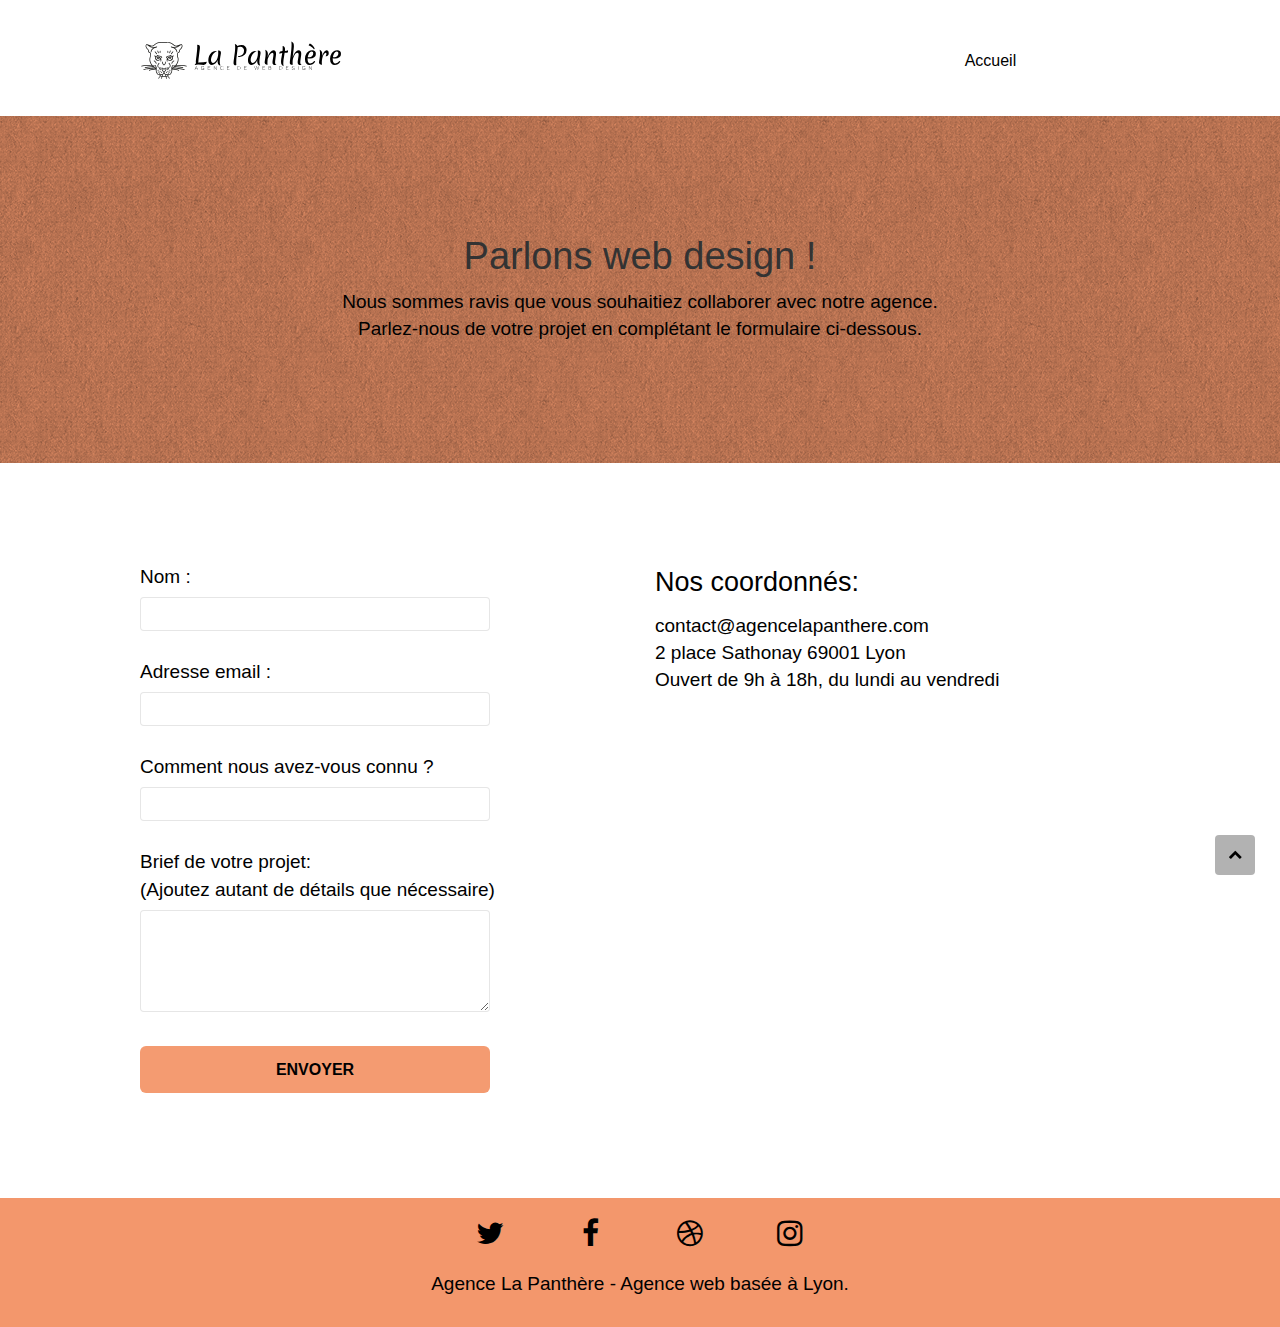
==== commit 0be1e9ab: "reglage de h2" ====
--- a/page2.html
+++ b/page2.html
@@ -1,170 +1,193 @@
 <!doctype html>
 <html lang="fr">
-<head>
-   
-	<meta charset="utf-8">
-    <meta name="keywords" content="seo, google, site web, site internet, agence design Lyon, agence design, agence design,agence design,agence design,agence design,agence design,agence design,agence design,agence design">
-    <meta name="description" content=" La Panthère, est une grande agence de web design basée à Lyon">
-	<meta name="robots" content="follow"/>
-    <meta name="viewport" content="width=device-width, initial-scale=1.0, viewport-fit=cover">
-    <link rel="shortcut icon" type="image/png" href="favicon.jpg">
-    
-	<link rel="stylesheet" type="text/css" href="./css/bootstrap.min.css">
-	<link rel="stylesheet" type="text/css" href="style.min.css">
-	<link rel="stylesheet" type="text/css" href="./css/font-awesome.min.css">
-	<link rel="stylesheet" type="text/css" href="./css/et-line.min.css">
 
-	<script src="./js/jquery-2.1.0.js"></script>
-	<script src="./js/bootstrap.js"></script>
-	<script src="./js/blocs.js"></script>
-	<script src="./js/jqBootstrapValidation.js"></script>
-	<script src="./js/formHandler.js"></script>
-    <title>contacte</title>
+	<head>
 
-    
-<!-- Analytics -->
- 
-<!-- Analytics END -->
-    
-</head>
-<body>
-<!-- Principal conteneur -->
-<div class="page-container">
-<!-- bloc-0 -->
-<div class="bloc bgc-white l-bloc " id="bloc-0">
-	<div class="container bloc-sm">
-		<nav class="navbar row">
-			 <div class="navbar-header">
-				<a class="navbar-brand " aria-label="logo-page" href="index.html"><img src="img/agence-la-panthere-monochrome.svg" alt="atlanta web design logo" height="40" /></a>	
-				<button id="nav-toggle" type="button" class="ui-navbar-toggle navbar-toggle" data-toggle="collapse" data-target=".navbar-1">
-					<span class="sr-only">Toggle navigation</span>
-					<span class="icon-bar"></span>
-					<span class="icon-bar"></span>
-					<span class="icon-bar"></span>
-				</button>
-			</div>
-			
-			<div class="collapse navbar-collapse navbar-1 special-dropdown-nav">
-				<ul class="site-navigation nav navbar-nav">
-					<li>
-						<a href="index.html" aria-label="bouton-accueil">Accueil</a>
-					</li>
-				</ul>
-			</div> 
-		</div>
-		</nav>
-	</div>
-</div>
-<!-- bloc-0 END -->
+		<meta charset="utf-8">
+		<meta name="keywords"
+			content="seo, google, site web, site internet, agence design Lyon, agence
+			design, agence design,agence design,agence design,agence design,agence
+			design,agence design,agence design,agence design">
+		<meta name="description" content="La Panthère, est une grande agence de web
+			design basée à Lyon">
+		<meta name="robots" content="follow" />
+		<meta name="viewport" content="width=device-width, initial-scale=1.0,
+			viewport-fit=cover">
+		<link rel="shortcut icon" type="image/png" href="favicon.jpg">
 
-<!-- bloc-6 -->
-<div class="bloc bg-dots-bg bg-repeat bgc-atomic-tangerine d-bloc bloc-bg-texture texture-paper" id="bloc-6">
-	<div class="container bloc-lg">
-		<div class="row">
-			<div class="col-sm-12">
-				<h1 class="text-center hero-bloc-text tc-black">
-					Parlons web design !
-				</h1>
-				<p class="text-center mg-lg tc-black tight-width-whitespace">
-					Nous sommes ravis que vous souhaitiez collaborer avec notre agence.<br>
-					Parlez-nous de votre projet en complétant le formulaire ci-dessous.
-				</p>
+		<link rel="stylesheet" type="text/css" href="./css/bootstrap.min.css">
+		<link rel="stylesheet" type="text/css" href="style.min.css">
+		<link rel="stylesheet" type="text/css" href="./css/font-awesome.min.css">
+		<link rel="stylesheet" type="text/css" href="./css/et-line.min.css">
+
+		<script src="./js/jquery-2.1.0.js"></script>
+		<script src="./js/bootstrap.js"></script>
+		<script src="./js/blocs.js"></script>
+		<script src="./js/jqBootstrapValidation.js"></script>
+		<script src="./js/formHandler.js"></script>
+		<title>contacte</title>
+
+
+		<!-- Analytics -->
+
+		<!-- Analytics END -->
+
+	</head>
+
+	<body>
+		<!-- Principal conteneur -->
+		<div class="page-container">
+			<!-- bloc-0 -->
+			<div class="bloc bgc-white l-bloc"id="bloc-0">
+				<div class="container bloc-sm">
+					<nav class="navbar row">
+						<div class="navbar-header">
+							<a class="navbar-brand"aria-label="logo-page" href="index.html"><img
+									src="img/agence-la-panthere-monochrome.svg" alt="atlanta web design
+									logo"
+									height="40" /></a>
+							<button id="nav-toggle" type="button" class="ui-navbar-toggle
+								navbar-toggle"
+								data-toggle="collapse" data-target=".navbar-1">
+								<span class="sr-only">Toggle navigation</span>
+								<span class="icon-bar"></span>
+								<span class="icon-bar"></span>
+								<span class="icon-bar"></span>
+							</button>
+						</div>
+						<div class="collapse navbar-collapse navbar-1 special-dropdown-nav">
+							<ul class="site-navigation nav navbar-nav">
+								<li>
+									<a href="index.html" aria-label="bouton-accueil">Accueil</a>
+								</li>
+							</ul>
+						</div>
+					</nav>
+				</div>
 			</div>
 		</div>
-	</div>
-</div>
-<!-- bloc-6 END -->
+		<!-- bloc-0 END -->
 
-<!-- bloc-7 -->
-<div class="bloc bgc-white l-bloc" id="bloc-7">
-	<div class="container bloc-lg">
-		<div class="row">
-			<div class="col-sm-6 ">
-				<form id="form_1" novalidate success-msg="Your message has been sent." fail-msg="Sorry it seems that our mail server is not responding, Sorry for the inconvenience!">
-					<div class="form-group">
-						<label>
-							<span class="texte-label"> Nom : </span>
-							<input id="name" class="form-control" required="" />
-						</label>
+		<!-- bloc-6 -->
+		<div class="bloc bg-dots-bg bg-repeat bgc-atomic-tangerine d-bloc
+			bloc-bg-texture texture-paper" id="bloc-6">
+			<div class="container bloc-lg">
+				<div class="row">
+					<div class="col-sm-12">
+						<h1 class="text-center hero-bloc-text tc-black">
+							Parlons web design !
+						</h1>
+						<p class="text-center mg-lg tc-black tight-width-whitespace">
+							Nous sommes ravis que vous souhaitiez collaborer avec notre agence.<br>
+							Parlez-nous de votre projet en complétant le formulaire ci-dessous.
+						</p>
 					</div>
-					<div class="form-group ">
-						<label>
-							<span class="texte-label">Adresse email :</span>
-						<input id="email" class="form-control" type="email" required="" />
-						</label>
-					</div>
-					<div class="form-group">
-						<label>
-							<span class="texte-label">Comment nous avez-vous connu ?</span>
-						<input class="form-control" type="email" required="" id="input_504" />
-
-						</label>
-					</div>
-					<div class="form-group">
-						<label>
-							<span class="texte-label">Brief de votre projet: <br>(Ajoutez autant de détails que nécessaire)</span>
-							<textarea id="message" class="form-control" rows="4" cols="50" required=""></textarea>
-						</label>
-					</div> 
-					<button class="bloc-button btn btn-lg btn-block cta-hero btn-atomic-tangerine btn-contacte" type="submit">
-						Envoyer
-					</button>
-				</form>
-			</div>
-			<div class="col-sm-6">
-				<p class="coordonnes">Nos coordonnés:</p>
-				<p>
-					contact@agencelapanthere.com<br>2 place Sathonay 69001 Lyon<br>Ouvert de 9h à 18h, du lundi au vendredi<br>
-				</p>
+				</div>
 			</div>
 		</div>
-	</div>
-</div>
-<!-- bloc-7 END -->
+		<!-- bloc-6 END -->
 
-<!-- ScrollToTop Button -->
-<a  class="bloc-button btn btn-d scrollToTop" onclick="scrollToTarget('1')"><span class="fa fa-chevron-up"></span></a>
-<!-- ScrollToTop Button END-->
+		<!-- bloc-7 -->
+		<div class="bloc bgc-white l-bloc" id="bloc-7">
+			<div class="container bloc-lg">
+				<div class="row">
+					<div class="col-sm-6">
+						<form id="form_1" novalidate success-msg="Your message has been sent."
+							fail-msg="Sorry it seems that our mail server is not responding, Sorry
+							for the inconvenience!">
+							<div class="form-group">
+								<label>
+									<span class="texte-label"> Nom : </span>
+									<input id="name" class="form-control" required="" />
+								</label>
+							</div>
+							<div class="form-group">
+								<label>
+									<span class="texte-label">Adresse email :</span>
+									<input id="email" class="form-control" type="email" required="" />
+								</label>
+							</div>
+							<div class="form-group">
+								<label>
+									<span class="texte-label">Comment nous avez-vous connu ?</span>
+									<input class="form-control" type="email" required="" id="input_504" />
+								</label>
+							</div>
+							<div class="form-group">
+								<label>
+									<span class="texte-label">Brief de votre projet: <br>(Ajoutez autant de
+										détails que
+										nécessaire)</span>
+									<textarea id="message" class="form-control" rows="4" cols="50"
+										required=""></textarea>
+								</label>
+							</div>
+							<button class="bloc-button btn btn-lg btn-block cta-hero
+								btn-atomic-tangerine btn-contacte"
+								type="submit">
+								Envoyer
+							</button>
+						</form>
+					</div>
+					<div class="col-sm-6">
+						<p class="coordonnes">Nos coordonnés:</p>
+						<p>
+							contact@agencelapanthere.com<br>2 place Sathonay 69001 Lyon<br>Ouvert de
+							9h à 18h, du lundi au
+							vendredi<br>
+						</p>
+					</div>
+				</div>
+			</div>
+		</div>
+		<!-- bloc-7 END -->
+
+		<!-- ScrollToTop Button -->
+		<a class="bloc-button btn btn-d scrollToTop" onclick="scrollToTarget('1')"><span
+				class="fa fa-chevron-up"></span></a>
+		<!-- ScrollToTop Button END-->
 
 
-<!-- Footer - bloc-8 -->
-<div class="bloc bgc-atomic-tangerine d-bloc" id="bloc-8">
-	<div class="container bloc-sm">
-		<div class="row">
-			<div class="col-sm-12">
-				<div class="row row-no-gutters social ">
-					<div class="col-sm-3">
-						<div class="text-center">
-							<a id="twitter" class="social" aria-label="suivez-nous sur twitter" href="index.html"><span class="fa fa-twitter icon-md"></span></a>
+		<!-- Footer - bloc-8 -->
+		<div class="bloc bgc-atomic-tangerine d-bloc" id="bloc-8">
+			<div class="container bloc-sm">
+				<div class="row">
+					<div class="col-sm-12">
+						<div class="row row-no-gutters social">
+							<div class="col-sm-3">
+								<div class="text-center">
+									<a id="twitter" class="social" aria-label="suivez-nous sur twitter"
+										href="index.html"><span class="fa fa-twitter icon-md"></span></a>
+								</div>
+							</div>
+							<div class="col-sm-3">
+								<div class="text-center">
+									<a id="facebook" class="social" aria-label="suivez-nous sur facebook"
+										href="index.html"><span class="fa fa-facebook icon-md"></span></a>
+								</div>
+							</div>
+							<div class="col-sm-3">
+								<div class="text-center">
+									<a id="dribbble" class="social" aria-label="suivez-nous sur dribble"
+										href="index.html"><span class="fa fa-dribbble icon-md"></span></a>
+								</div>
+							</div>
+							<div class="col-sm-3">
+								<div class="text-center">
+									<a id="instagram" class="social" aria-label="suivez-nous sur instagram"
+										href="index.html"><span class="fa fa-instagram icon-md"></span></a>
+								</div>
+							</div>
+
 						</div>
 					</div>
-					<div class="col-sm-3">
-						<div class="text-center">
-							<a id="facebook" class="social" aria-label="suivez-nous sur facebook" href="index.html"><span class="fa fa-facebook icon-md"></span></a>
-						</div>
-					</div>
-					<div class="col-sm-3">
-						<div class="text-center">
-							<a id="dribbble" class="social" aria-label="suivez-nous sur dribble"  href="index.html"><span class="fa fa-dribbble icon-md"></span></a>
-						</div>
-					</div>
-					<div class="col-sm-3">
-						<div class="text-center">
-							<a id="instagram" class="social" aria-label="suivez-nous sur instagram" href="index.html"><span class="fa fa-instagram icon-md"></span></a>
-						</div>
-					</div>
-					
+					<p class="text-center black footer-p2">
+						Agence La Panthère - Agence web basée à Lyon.<br>
+					</p>
 				</div>
 			</div>
-			<p class="text-center black footer-p2">
-			Agence La Panthère - Agence web basée à Lyon.<br>
-			</p>
+			<!-- Footer - bloc-8 END -->
 		</div>
-	</div>
-<!-- Footer - bloc-8 END -->
- </div> 
-</div>
-<!-- Principal conteneur END -->
-</body>
-
-</html>
+		<!-- Principal conteneur END -->
+	</body>
+</html>--- a/style.min.css
+++ b/style.min.css
@@ -246,6 +246,7 @@
 #bloc-1-hero h1 {
   font-size: 32px;
 }
+
 .navbar {
   margin-bottom: 0;
   z-index: 1;
@@ -263,7 +264,7 @@
   display: inline;
 }
 .navbar-brand img[src$="svg"] {
-  min-width: 300px;
+  min-width: 200px;
 }
 .nav-center .navbar-brand img {
   margin: 0;
@@ -380,6 +381,9 @@
 .mg-md {
   margin-top: 10px;
   margin-bottom: 20px;
+}
+.p-footer{
+  font-size: 25px;
 }
 .mg-lg {
   margin-top: 10px;
@@ -616,6 +620,7 @@
 }
 h2 {
   font-size: 22px;
+  font-weight: bold;
   line-height: 1.4em;
 }
 h3 {
@@ -649,6 +654,7 @@
 }
 .portfolio-thumb {
   margin-bottom: 24px;
+  width: 99%;
 }
 .portfolio-row {
   margin-bottom: 44px;
@@ -925,10 +931,5 @@
   .bloc-mob-center-text {
     text-align: center;
   }
-}
-@media (max-width: 420px) {
-  .liste {
-    display: flex;
-    flex-direction: column;
-  }
-}
+ 
+}
